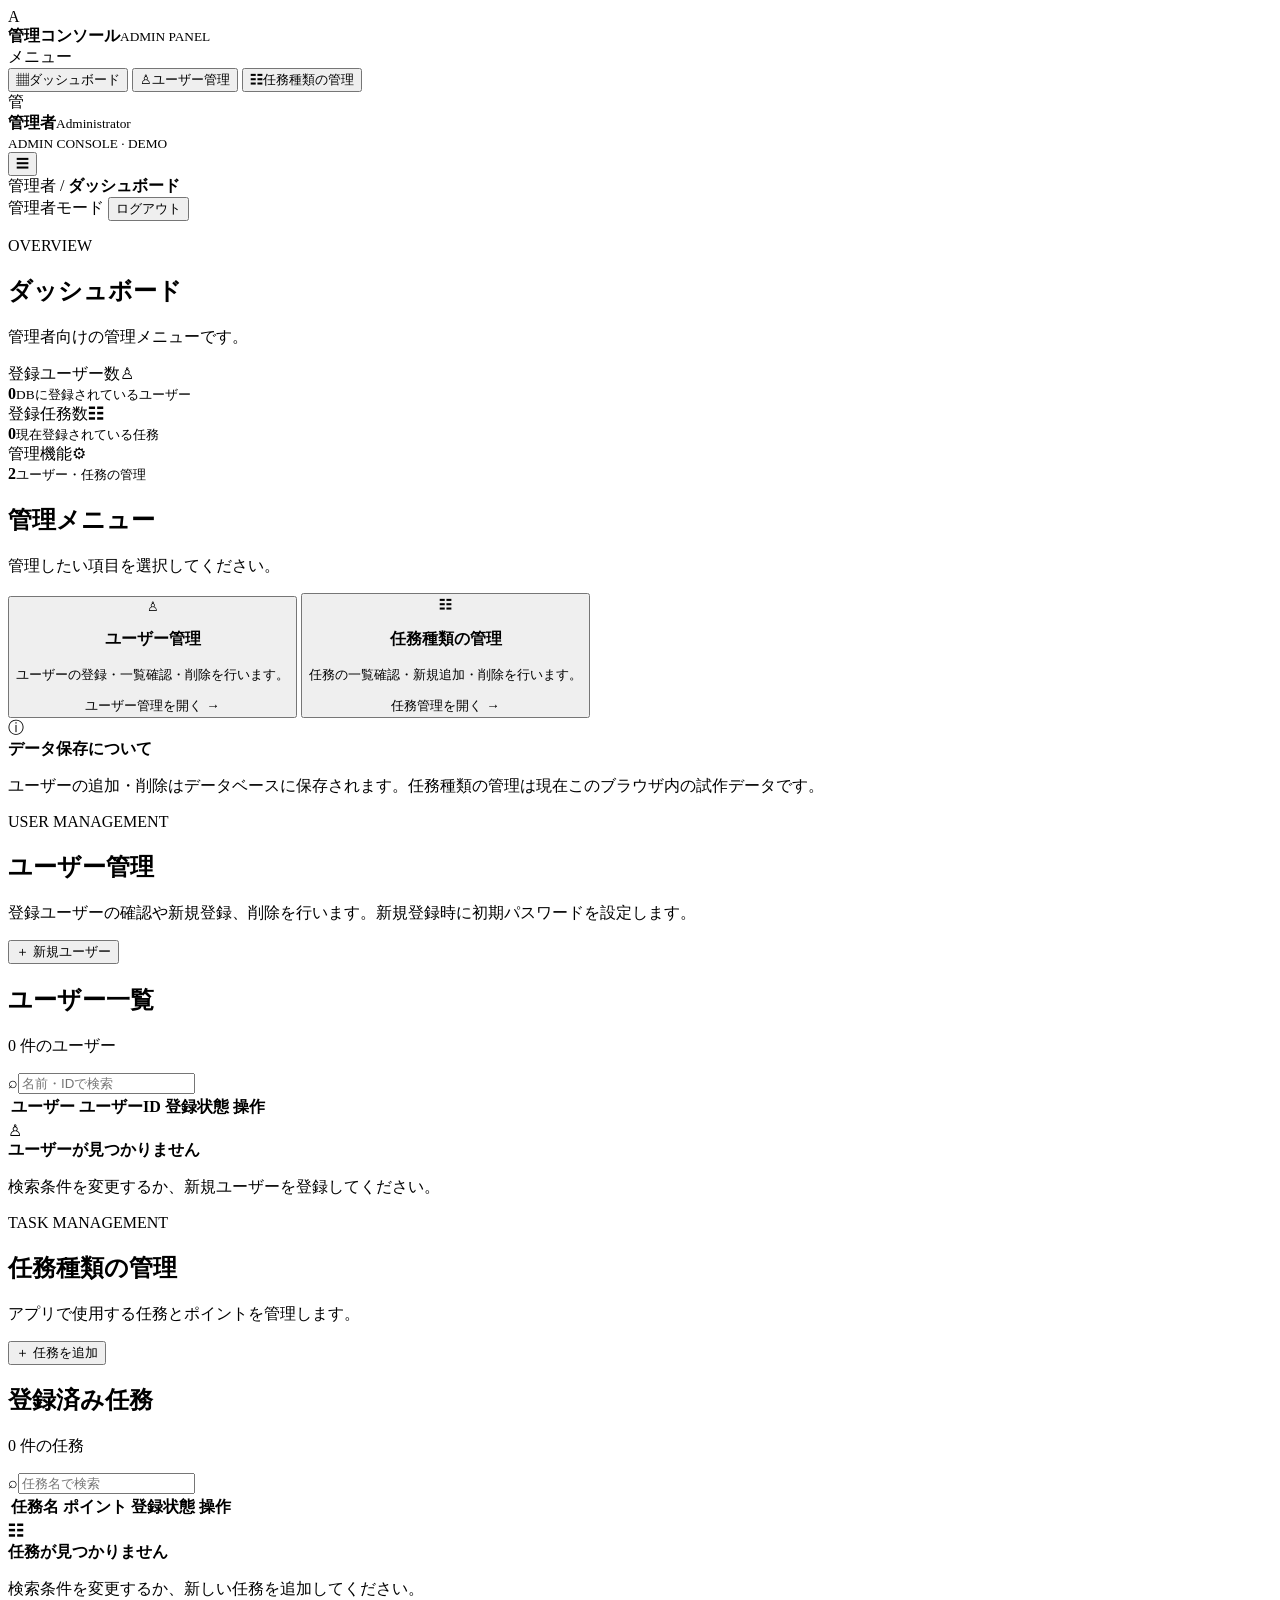
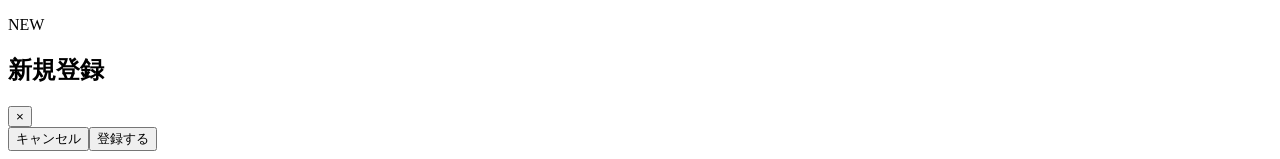
==== frontend/admin.html @ e7c4f738 "Add role-based admin user management" ====
<!DOCTYPE html>
<html lang="ja">
<head>
  <meta charset="UTF-8">
  <meta name="viewport" content="width=device-width, initial-scale=1.0">
  <title>管理者画面 | シフト・任務管理</title>
  <link rel="stylesheet" href="/style.css">
</head>
<body>
  <div class="app-shell">
    <aside class="sidebar" id="sidebar">
      <div class="brand">
        <div class="brand-mark">A</div>
        <div><strong>管理コンソール</strong><small>ADMIN PANEL</small></div>
      </div>
      <div class="nav-label">メニュー</div>
      <button class="nav-item active" data-page="dashboard"><span class="nav-icon">▦</span>ダッシュボード</button>
      <button class="nav-item" data-page="users"><span class="nav-icon">♙</span>ユーザー管理</button>
      <button class="nav-item" data-page="tasks"><span class="nav-icon">☷</span>任務種類の管理</button>
      <div class="sidebar-bottom">
        <div class="admin-card">
          <div class="avatar">管</div>
          <div><strong id="adminName">管理者</strong><small id="adminLoginId">Administrator</small></div>
          <span class="status-dot"></span>
        </div>
        <small class="version">ADMIN CONSOLE · DEMO</small>
      </div>
    </aside>

    <main class="main">
      <header class="topbar">
        <button class="mobile-menu" id="mobileMenu" aria-label="メニュー">☰</button>
        <div class="breadcrumb">管理者 <span>/</span> <strong id="breadcrumbCurrent">ダッシュボード</strong></div>
        <div class="topbar-right"><span class="admin-pill"><i></i> 管理者モード</span> <button class="secondary-btn" id="logoutButton" type="button">ログアウト</button></div>
      </header>

      <section class="page active" id="page-dashboard">
        <div class="page-heading">
          <div><p class="eyebrow">OVERVIEW</p><h1>ダッシュボード</h1><p class="subheading">管理者向けの管理メニューです。</p></div>
          <div class="date-chip" id="today"></div>
        </div>
        <div class="stats-grid">
          <article class="stat-card"><div class="stat-top"><span>登録ユーザー数</span><span class="stat-icon blue">♙</span></div><strong id="userCount">0</strong><small>DBに登録されているユーザー</small></article>
          <article class="stat-card"><div class="stat-top"><span>登録任務数</span><span class="stat-icon purple">☷</span></div><strong id="taskCount">0</strong><small>現在登録されている任務</small></article>
          <article class="stat-card"><div class="stat-top"><span>管理機能</span><span class="stat-icon green">⚙</span></div><strong>2</strong><small>ユーザー・任務の管理</small></article>
        </div>
        <div class="section-title"><div><h2>管理メニュー</h2><p>管理したい項目を選択してください。</p></div></div>
        <div class="menu-grid">
          <button class="menu-card" data-go="users"><div class="menu-card-icon blue">♙</div><div><h3>ユーザー管理</h3><p>ユーザーの登録・一覧確認・削除を行います。</p><span class="card-link">ユーザー管理を開く <b>→</b></span></div></button>
          <button class="menu-card" data-go="tasks"><div class="menu-card-icon purple">☷</div><div><h3>任務種類の管理</h3><p>任務の一覧確認・新規追加・削除を行います。</p><span class="card-link">任務管理を開く <b>→</b></span></div></button>
        </div>
        <div class="notice"><span>ⓘ</span><div><strong>データ保存について</strong><p>ユーザーの追加・削除はデータベースに保存されます。任務種類の管理は現在このブラウザ内の試作データです。</p></div></div>
      </section>

      <section class="page" id="page-users">
        <div class="page-heading">
          <div><p class="eyebrow">USER MANAGEMENT</p><h1>ユーザー管理</h1><p class="subheading">登録ユーザーの確認や新規登録、削除を行います。新規登録時に初期パスワードを設定します。</p></div>
          <button class="primary-btn" id="addUserBtn">＋ 新規ユーザー</button>
        </div>
        <div class="content-card">
          <div class="table-toolbar"><div><h2>ユーザー一覧</h2><p><span id="userTableCount">0</span> 件のユーザー</p></div><div class="search-wrap"><span>⌕</span><input id="userSearch" type="search" placeholder="名前・IDで検索"></div></div>
          <div class="table-scroll"><table><thead><tr><th>ユーザー</th><th>ユーザーID</th><th>登録状態</th><th class="align-right">操作</th></tr></thead><tbody id="userTableBody"></tbody></table></div>
          <div class="empty-state hidden" id="userEmpty"><div>♙</div><strong>ユーザーが見つかりません</strong><p>検索条件を変更するか、新規ユーザーを登録してください。</p></div>
        </div>
      </section>

      <section class="page" id="page-tasks">
        <div class="page-heading">
          <div><p class="eyebrow">TASK MANAGEMENT</p><h1>任務種類の管理</h1><p class="subheading">アプリで使用する任務とポイントを管理します。</p></div>
          <button class="primary-btn" id="addTaskBtn">＋ 任務を追加</button>
        </div>
        <div class="content-card">
          <div class="table-toolbar"><div><h2>登録済み任務</h2><p><span id="taskTableCount">0</span> 件の任務</p></div><div class="search-wrap"><span>⌕</span><input id="taskSearch" type="search" placeholder="任務名で検索"></div></div>
          <div class="table-scroll"><table><thead><tr><th>任務名</th><th>ポイント</th><th>登録状態</th><th class="align-right">操作</th></tr></thead><tbody id="taskTableBody"></tbody></table></div>
          <div class="empty-state hidden" id="taskEmpty"><div>☷</div><strong>任務が見つかりません</strong><p>検索条件を変更するか、新しい任務を追加してください。</p></div>
        </div>
      </section>
    </main>
  </div>

  <div class="modal-backdrop hidden" id="modalBackdrop">
    <section class="modal" role="dialog" aria-modal="true" aria-labelledby="modalTitle">
      <div class="modal-header"><div><p class="eyebrow" id="modalEyebrow">NEW</p><h2 id="modalTitle">新規登録</h2></div><button class="icon-btn" id="closeModal" aria-label="閉じる">×</button></div>
      <form id="modalForm">
        <div id="modalFields"></div>
        <div class="modal-actions"><button type="button" class="secondary-btn" id="cancelModal">キャンセル</button><button type="submit" class="primary-btn" id="saveModal">登録する</button></div>
      </form>
    </section>
  </div>
  <div class="toast hidden" id="toast" role="status"></div>
  <script src="/script.js" defer></script>
</body>
</html>
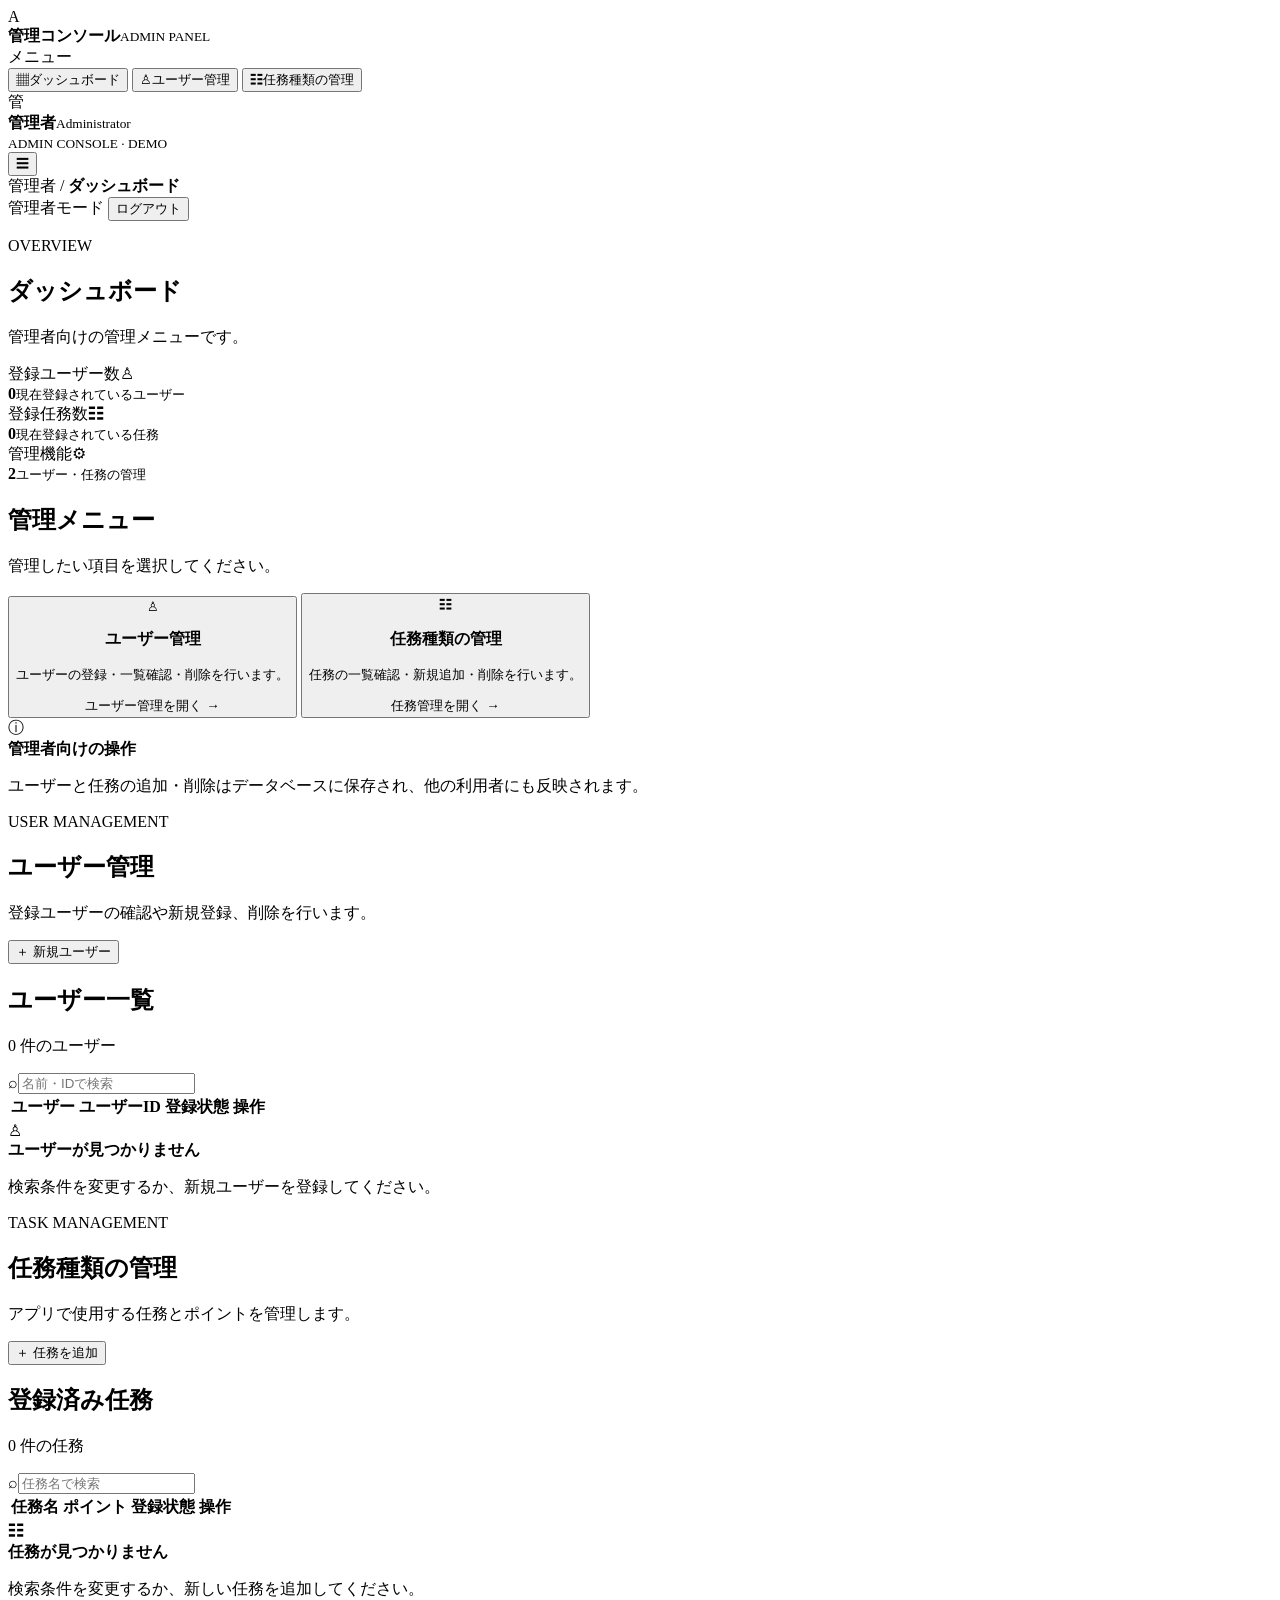
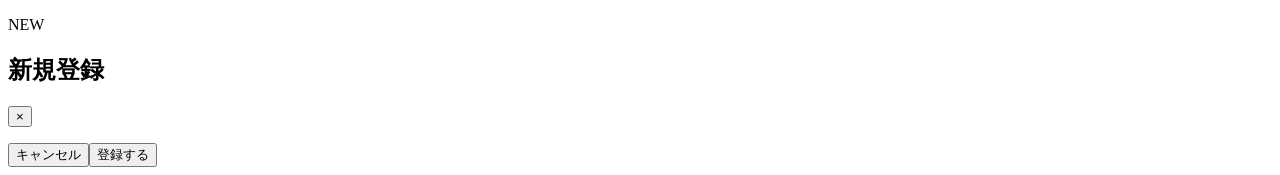
==== commit e5bc6473: "Add role-based admin management screens" ====
--- a/frontend/admin.html
+++ b/frontend/admin.html
@@ -20,7 +20,7 @@
       <div class="sidebar-bottom">
         <div class="admin-card">
           <div class="avatar">管</div>
-          <div><strong id="adminName">管理者</strong><small id="adminLoginId">Administrator</small></div>
+          <div><strong>管理者</strong><small>Administrator</small></div>
           <span class="status-dot"></span>
         </div>
         <small class="version">ADMIN CONSOLE · DEMO</small>
@@ -40,7 +40,7 @@
           <div class="date-chip" id="today"></div>
         </div>
         <div class="stats-grid">
-          <article class="stat-card"><div class="stat-top"><span>登録ユーザー数</span><span class="stat-icon blue">♙</span></div><strong id="userCount">0</strong><small>DBに登録されているユーザー</small></article>
+          <article class="stat-card"><div class="stat-top"><span>登録ユーザー数</span><span class="stat-icon blue">♙</span></div><strong id="userCount">0</strong><small>現在登録されているユーザー</small></article>
           <article class="stat-card"><div class="stat-top"><span>登録任務数</span><span class="stat-icon purple">☷</span></div><strong id="taskCount">0</strong><small>現在登録されている任務</small></article>
           <article class="stat-card"><div class="stat-top"><span>管理機能</span><span class="stat-icon green">⚙</span></div><strong>2</strong><small>ユーザー・任務の管理</small></article>
         </div>
@@ -49,12 +49,12 @@
           <button class="menu-card" data-go="users"><div class="menu-card-icon blue">♙</div><div><h3>ユーザー管理</h3><p>ユーザーの登録・一覧確認・削除を行います。</p><span class="card-link">ユーザー管理を開く <b>→</b></span></div></button>
           <button class="menu-card" data-go="tasks"><div class="menu-card-icon purple">☷</div><div><h3>任務種類の管理</h3><p>任務の一覧確認・新規追加・削除を行います。</p><span class="card-link">任務管理を開く <b>→</b></span></div></button>
         </div>
-        <div class="notice"><span>ⓘ</span><div><strong>データ保存について</strong><p>ユーザーの追加・削除はデータベースに保存されます。任務種類の管理は現在このブラウザ内の試作データです。</p></div></div>
+        <div class="notice"><span>ⓘ</span><div><strong>管理者向けの操作</strong><p>ユーザーと任務の追加・削除はデータベースに保存され、他の利用者にも反映されます。</p></div></div>
       </section>
 
       <section class="page" id="page-users">
         <div class="page-heading">
-          <div><p class="eyebrow">USER MANAGEMENT</p><h1>ユーザー管理</h1><p class="subheading">登録ユーザーの確認や新規登録、削除を行います。新規登録時に初期パスワードを設定します。</p></div>
+          <div><p class="eyebrow">USER MANAGEMENT</p><h1>ユーザー管理</h1><p class="subheading">登録ユーザーの確認や新規登録、削除を行います。</p></div>
           <button class="primary-btn" id="addUserBtn">＋ 新規ユーザー</button>
         </div>
         <div class="content-card">
@@ -83,11 +83,12 @@
       <div class="modal-header"><div><p class="eyebrow" id="modalEyebrow">NEW</p><h2 id="modalTitle">新規登録</h2></div><button class="icon-btn" id="closeModal" aria-label="閉じる">×</button></div>
       <form id="modalForm">
         <div id="modalFields"></div>
+        <p class="form-error" id="formError" role="alert"></p>
         <div class="modal-actions"><button type="button" class="secondary-btn" id="cancelModal">キャンセル</button><button type="submit" class="primary-btn" id="saveModal">登録する</button></div>
       </form>
     </section>
   </div>
   <div class="toast hidden" id="toast" role="status"></div>
-  <script src="/script.js" defer></script>
+  <script src="/admin.js"></script>
 </body>
 </html>
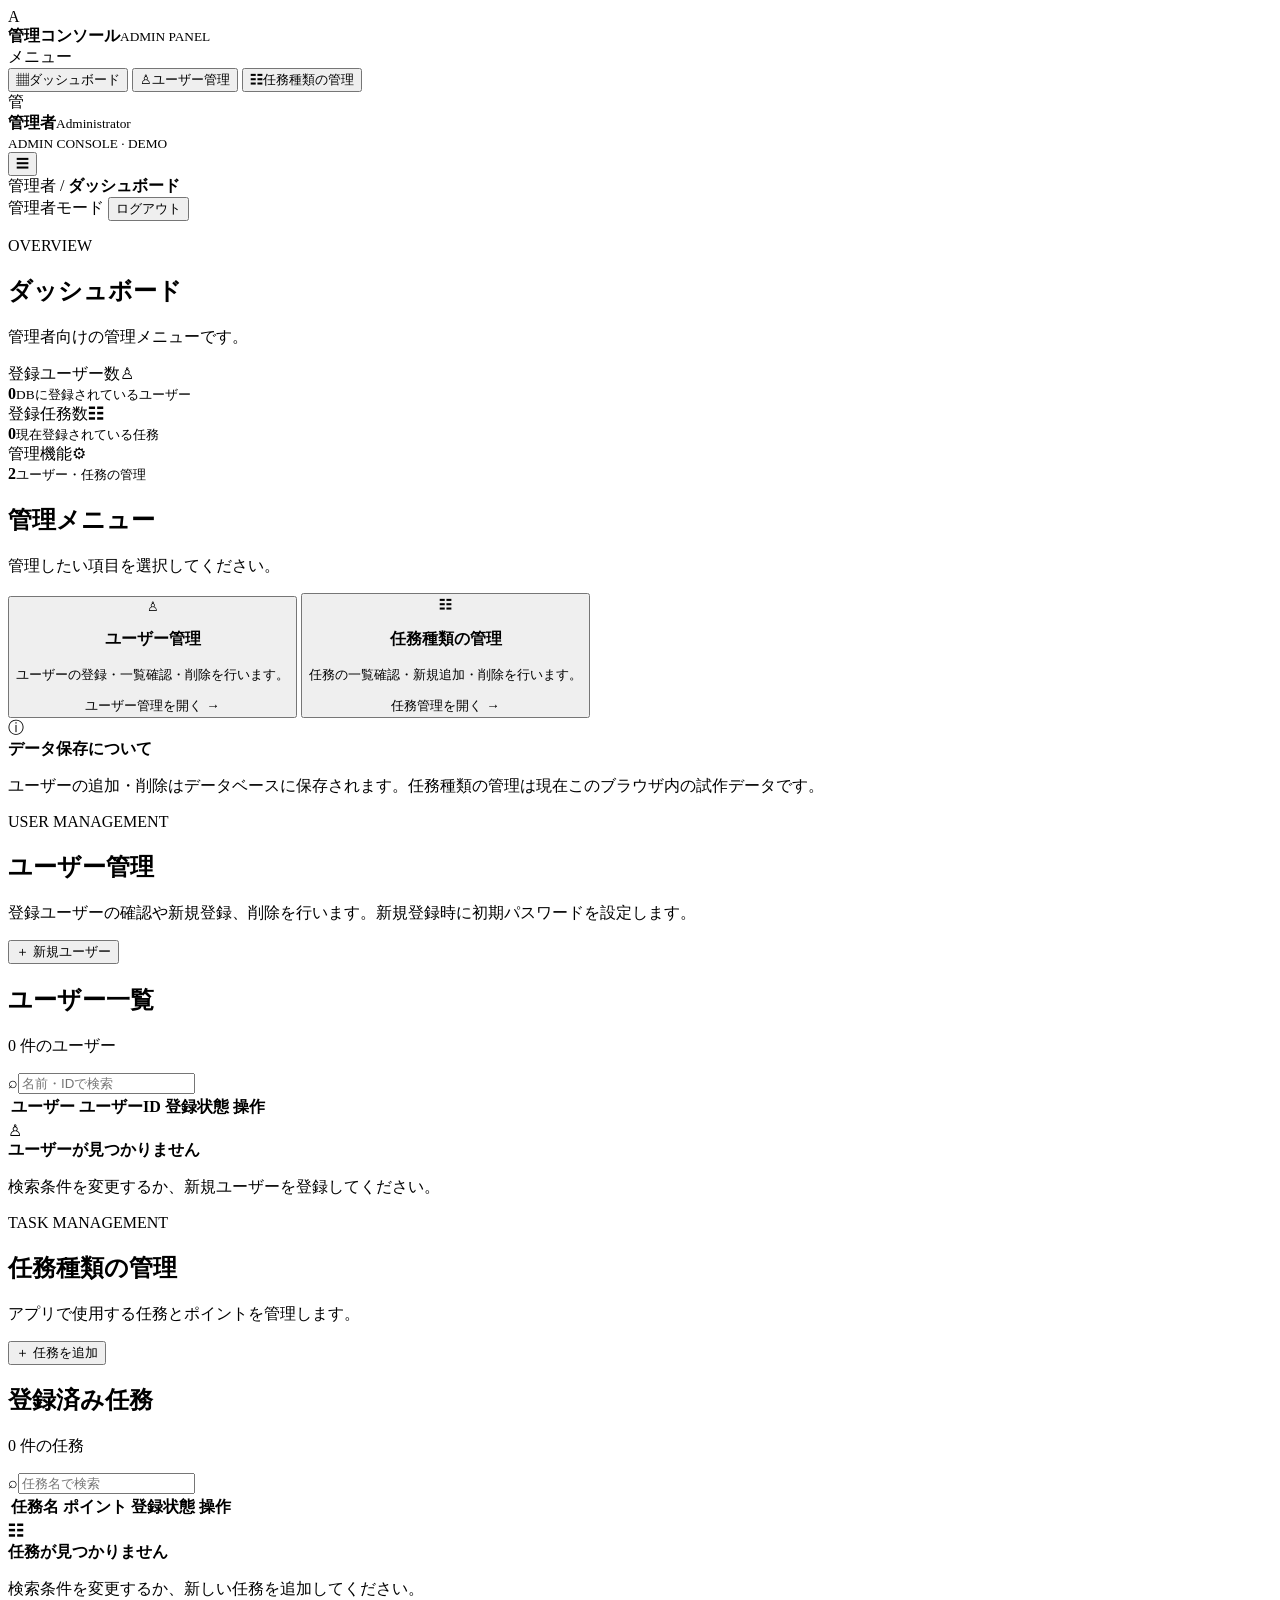
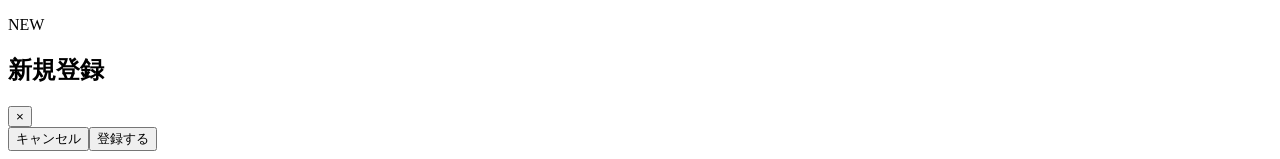
==== commit a387fc38: "Merge e7c4f73886d45cab35283e16dee71cd94962543e into 3aba3e90a8a43681ca7be328d74f28a2cfdabd09" ====
--- a/frontend/admin.html
+++ b/frontend/admin.html
@@ -20,7 +20,7 @@
       <div class="sidebar-bottom">
         <div class="admin-card">
           <div class="avatar">管</div>
-          <div><strong>管理者</strong><small>Administrator</small></div>
+          <div><strong id="adminName">管理者</strong><small id="adminLoginId">Administrator</small></div>
           <span class="status-dot"></span>
         </div>
         <small class="version">ADMIN CONSOLE · DEMO</small>
@@ -40,7 +40,7 @@
           <div class="date-chip" id="today"></div>
         </div>
         <div class="stats-grid">
-          <article class="stat-card"><div class="stat-top"><span>登録ユーザー数</span><span class="stat-icon blue">♙</span></div><strong id="userCount">0</strong><small>現在登録されているユーザー</small></article>
+          <article class="stat-card"><div class="stat-top"><span>登録ユーザー数</span><span class="stat-icon blue">♙</span></div><strong id="userCount">0</strong><small>DBに登録されているユーザー</small></article>
           <article class="stat-card"><div class="stat-top"><span>登録任務数</span><span class="stat-icon purple">☷</span></div><strong id="taskCount">0</strong><small>現在登録されている任務</small></article>
           <article class="stat-card"><div class="stat-top"><span>管理機能</span><span class="stat-icon green">⚙</span></div><strong>2</strong><small>ユーザー・任務の管理</small></article>
         </div>
@@ -49,12 +49,12 @@
           <button class="menu-card" data-go="users"><div class="menu-card-icon blue">♙</div><div><h3>ユーザー管理</h3><p>ユーザーの登録・一覧確認・削除を行います。</p><span class="card-link">ユーザー管理を開く <b>→</b></span></div></button>
           <button class="menu-card" data-go="tasks"><div class="menu-card-icon purple">☷</div><div><h3>任務種類の管理</h3><p>任務の一覧確認・新規追加・削除を行います。</p><span class="card-link">任務管理を開く <b>→</b></span></div></button>
         </div>
-        <div class="notice"><span>ⓘ</span><div><strong>管理者向けの操作</strong><p>ユーザーと任務の追加・削除はデータベースに保存され、他の利用者にも反映されます。</p></div></div>
+        <div class="notice"><span>ⓘ</span><div><strong>データ保存について</strong><p>ユーザーの追加・削除はデータベースに保存されます。任務種類の管理は現在このブラウザ内の試作データです。</p></div></div>
       </section>
 
       <section class="page" id="page-users">
         <div class="page-heading">
-          <div><p class="eyebrow">USER MANAGEMENT</p><h1>ユーザー管理</h1><p class="subheading">登録ユーザーの確認や新規登録、削除を行います。</p></div>
+          <div><p class="eyebrow">USER MANAGEMENT</p><h1>ユーザー管理</h1><p class="subheading">登録ユーザーの確認や新規登録、削除を行います。新規登録時に初期パスワードを設定します。</p></div>
           <button class="primary-btn" id="addUserBtn">＋ 新規ユーザー</button>
         </div>
         <div class="content-card">
@@ -83,12 +83,11 @@
       <div class="modal-header"><div><p class="eyebrow" id="modalEyebrow">NEW</p><h2 id="modalTitle">新規登録</h2></div><button class="icon-btn" id="closeModal" aria-label="閉じる">×</button></div>
       <form id="modalForm">
         <div id="modalFields"></div>
-        <p class="form-error" id="formError" role="alert"></p>
         <div class="modal-actions"><button type="button" class="secondary-btn" id="cancelModal">キャンセル</button><button type="submit" class="primary-btn" id="saveModal">登録する</button></div>
       </form>
     </section>
   </div>
   <div class="toast hidden" id="toast" role="status"></div>
-  <script src="/admin.js"></script>
+  <script src="/script.js" defer></script>
 </body>
 </html>
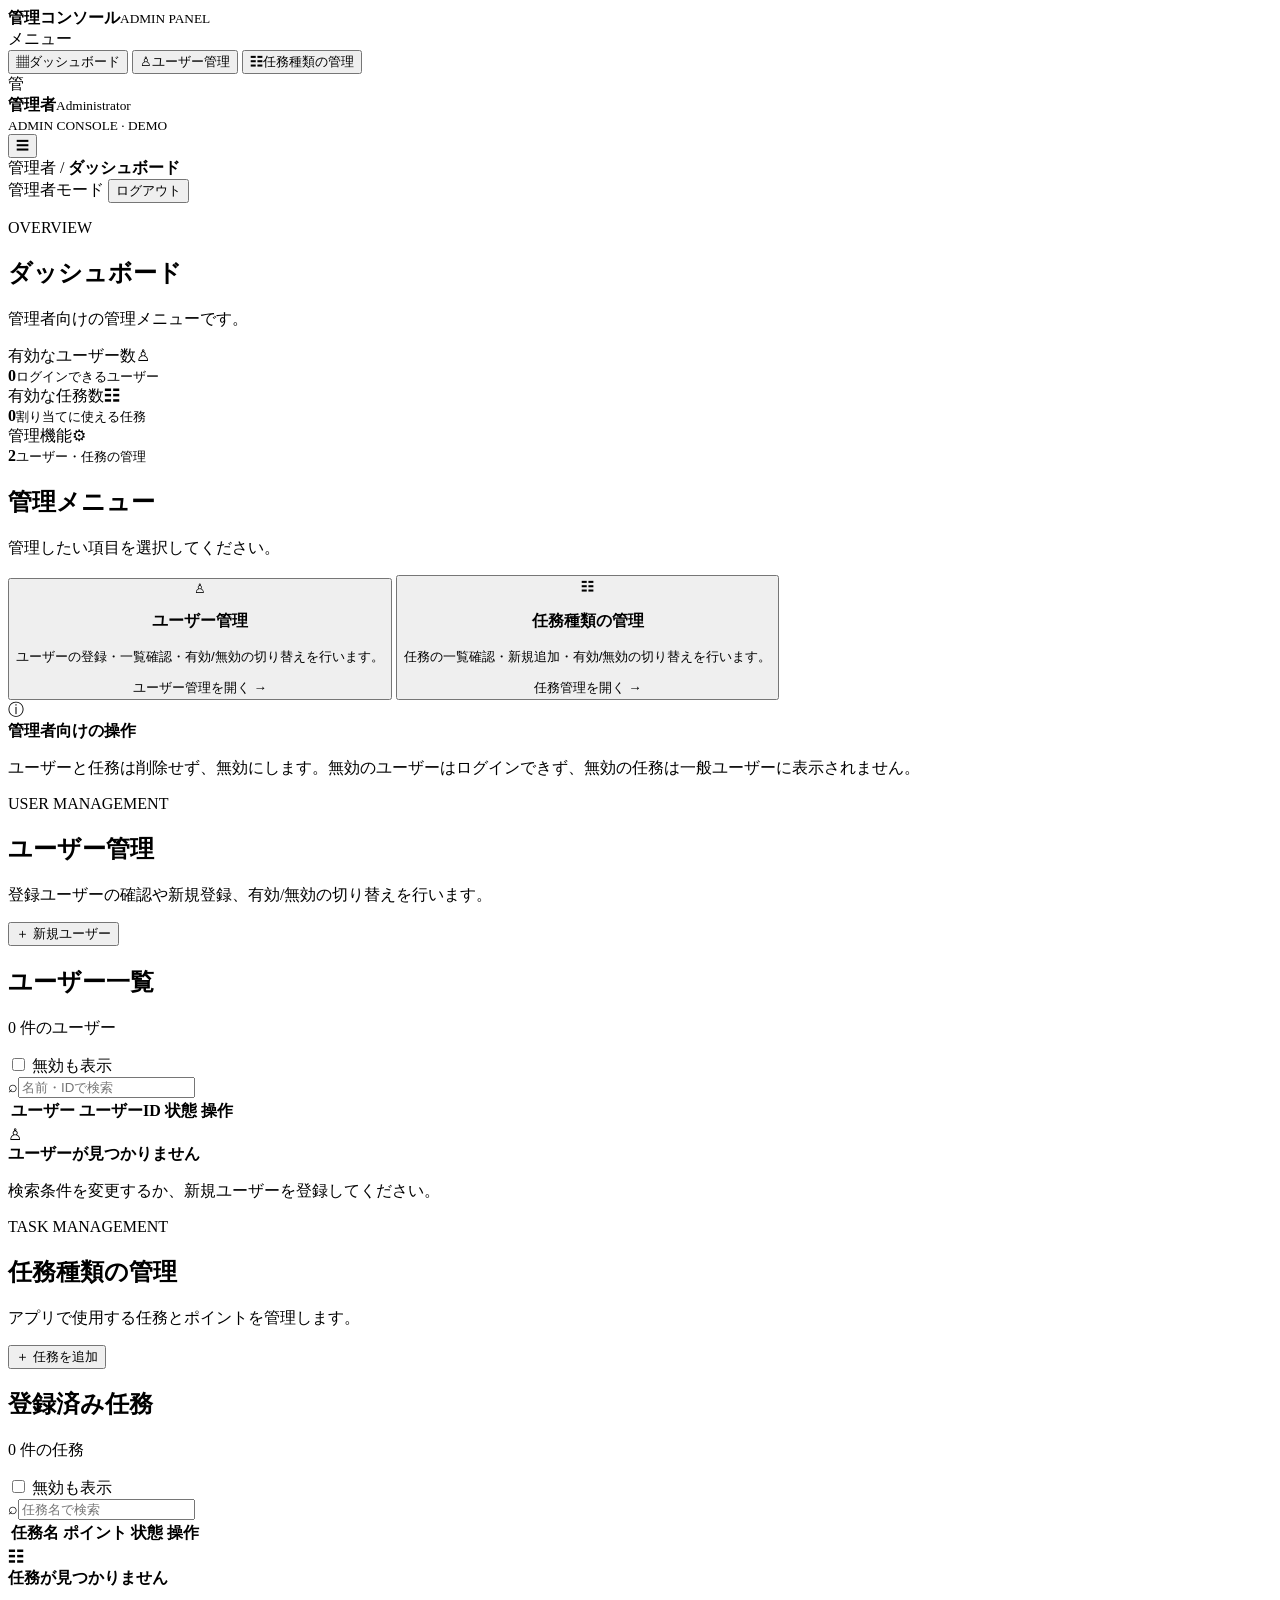
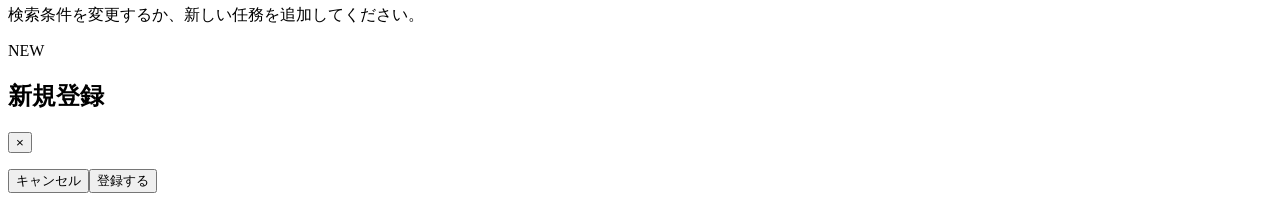
==== commit 240aa4f5: "user and task de/activate" ====
--- a/frontend/admin.html
+++ b/frontend/admin.html
@@ -10,7 +10,6 @@
   <div class="app-shell">
     <aside class="sidebar" id="sidebar">
       <div class="brand">
-        <div class="brand-mark">A</div>
         <div><strong>管理コンソール</strong><small>ADMIN PANEL</small></div>
       </div>
       <div class="nav-label">メニュー</div>
@@ -20,7 +19,7 @@
       <div class="sidebar-bottom">
         <div class="admin-card">
           <div class="avatar">管</div>
-          <div><strong id="adminName">管理者</strong><small id="adminLoginId">Administrator</small></div>
+          <div><strong>管理者</strong><small>Administrator</small></div>
           <span class="status-dot"></span>
         </div>
         <small class="version">ADMIN CONSOLE · DEMO</small>
@@ -40,26 +39,26 @@
           <div class="date-chip" id="today"></div>
         </div>
         <div class="stats-grid">
-          <article class="stat-card"><div class="stat-top"><span>登録ユーザー数</span><span class="stat-icon blue">♙</span></div><strong id="userCount">0</strong><small>DBに登録されているユーザー</small></article>
-          <article class="stat-card"><div class="stat-top"><span>登録任務数</span><span class="stat-icon purple">☷</span></div><strong id="taskCount">0</strong><small>現在登録されている任務</small></article>
+          <article class="stat-card"><div class="stat-top"><span>有効なユーザー数</span><span class="stat-icon blue">♙</span></div><strong id="userCount">0</strong><small>ログインできるユーザー</small></article>
+          <article class="stat-card"><div class="stat-top"><span>有効な任務数</span><span class="stat-icon purple">☷</span></div><strong id="taskCount">0</strong><small>割り当てに使える任務</small></article>
           <article class="stat-card"><div class="stat-top"><span>管理機能</span><span class="stat-icon green">⚙</span></div><strong>2</strong><small>ユーザー・任務の管理</small></article>
         </div>
         <div class="section-title"><div><h2>管理メニュー</h2><p>管理したい項目を選択してください。</p></div></div>
         <div class="menu-grid">
-          <button class="menu-card" data-go="users"><div class="menu-card-icon blue">♙</div><div><h3>ユーザー管理</h3><p>ユーザーの登録・一覧確認・削除を行います。</p><span class="card-link">ユーザー管理を開く <b>→</b></span></div></button>
-          <button class="menu-card" data-go="tasks"><div class="menu-card-icon purple">☷</div><div><h3>任務種類の管理</h3><p>任務の一覧確認・新規追加・削除を行います。</p><span class="card-link">任務管理を開く <b>→</b></span></div></button>
+          <button class="menu-card" data-go="users"><div class="menu-card-icon blue">♙</div><div><h3>ユーザー管理</h3><p>ユーザーの登録・一覧確認・有効/無効の切り替えを行います。</p><span class="card-link">ユーザー管理を開く <b>→</b></span></div></button>
+          <button class="menu-card" data-go="tasks"><div class="menu-card-icon purple">☷</div><div><h3>任務種類の管理</h3><p>任務の一覧確認・新規追加・有効/無効の切り替えを行います。</p><span class="card-link">任務管理を開く <b>→</b></span></div></button>
         </div>
-        <div class="notice"><span>ⓘ</span><div><strong>データ保存について</strong><p>ユーザーの追加・削除はデータベースに保存されます。任務種類の管理は現在このブラウザ内の試作データです。</p></div></div>
+        <div class="notice"><span>ⓘ</span><div><strong>管理者向けの操作</strong><p>ユーザーと任務は削除せず、無効にします。無効のユーザーはログインできず、無効の任務は一般ユーザーに表示されません。</p></div></div>
       </section>
 
       <section class="page" id="page-users">
         <div class="page-heading">
-          <div><p class="eyebrow">USER MANAGEMENT</p><h1>ユーザー管理</h1><p class="subheading">登録ユーザーの確認や新規登録、削除を行います。新規登録時に初期パスワードを設定します。</p></div>
+          <div><p class="eyebrow">USER MANAGEMENT</p><h1>ユーザー管理</h1><p class="subheading">登録ユーザーの確認や新規登録、有効/無効の切り替えを行います。</p></div>
           <button class="primary-btn" id="addUserBtn">＋ 新規ユーザー</button>
         </div>
         <div class="content-card">
-          <div class="table-toolbar"><div><h2>ユーザー一覧</h2><p><span id="userTableCount">0</span> 件のユーザー</p></div><div class="search-wrap"><span>⌕</span><input id="userSearch" type="search" placeholder="名前・IDで検索"></div></div>
-          <div class="table-scroll"><table><thead><tr><th>ユーザー</th><th>ユーザーID</th><th>登録状態</th><th class="align-right">操作</th></tr></thead><tbody id="userTableBody"></tbody></table></div>
+          <div class="table-toolbar"><div><h2>ユーザー一覧</h2><p><span id="userTableCount">0</span> 件のユーザー</p></div><div class="toolbar-right"><label class="toggle"><input type="checkbox" id="userShowInactive"> 無効も表示</label><div class="search-wrap"><span>⌕</span><input id="userSearch" type="search" placeholder="名前・IDで検索"></div></div></div>
+          <div class="table-scroll"><table><thead><tr><th>ユーザー</th><th>ユーザーID</th><th>状態</th><th class="align-right">操作</th></tr></thead><tbody id="userTableBody"></tbody></table></div>
           <div class="empty-state hidden" id="userEmpty"><div>♙</div><strong>ユーザーが見つかりません</strong><p>検索条件を変更するか、新規ユーザーを登録してください。</p></div>
         </div>
       </section>
@@ -70,8 +69,8 @@
           <button class="primary-btn" id="addTaskBtn">＋ 任務を追加</button>
         </div>
         <div class="content-card">
-          <div class="table-toolbar"><div><h2>登録済み任務</h2><p><span id="taskTableCount">0</span> 件の任務</p></div><div class="search-wrap"><span>⌕</span><input id="taskSearch" type="search" placeholder="任務名で検索"></div></div>
-          <div class="table-scroll"><table><thead><tr><th>任務名</th><th>ポイント</th><th>登録状態</th><th class="align-right">操作</th></tr></thead><tbody id="taskTableBody"></tbody></table></div>
+          <div class="table-toolbar"><div><h2>登録済み任務</h2><p><span id="taskTableCount">0</span> 件の任務</p></div><div class="toolbar-right"><label class="toggle"><input type="checkbox" id="taskShowInactive"> 無効も表示</label><div class="search-wrap"><span>⌕</span><input id="taskSearch" type="search" placeholder="任務名で検索"></div></div></div>
+          <div class="table-scroll"><table><thead><tr><th>任務名</th><th>ポイント</th><th>状態</th><th class="align-right">操作</th></tr></thead><tbody id="taskTableBody"></tbody></table></div>
           <div class="empty-state hidden" id="taskEmpty"><div>☷</div><strong>任務が見つかりません</strong><p>検索条件を変更するか、新しい任務を追加してください。</p></div>
         </div>
       </section>
@@ -83,11 +82,12 @@
       <div class="modal-header"><div><p class="eyebrow" id="modalEyebrow">NEW</p><h2 id="modalTitle">新規登録</h2></div><button class="icon-btn" id="closeModal" aria-label="閉じる">×</button></div>
       <form id="modalForm">
         <div id="modalFields"></div>
+        <p class="form-error" id="formError" role="alert"></p>
         <div class="modal-actions"><button type="button" class="secondary-btn" id="cancelModal">キャンセル</button><button type="submit" class="primary-btn" id="saveModal">登録する</button></div>
       </form>
     </section>
   </div>
   <div class="toast hidden" id="toast" role="status"></div>
-  <script src="/script.js" defer></script>
+  <script src="/admin.js"></script>
 </body>
 </html>
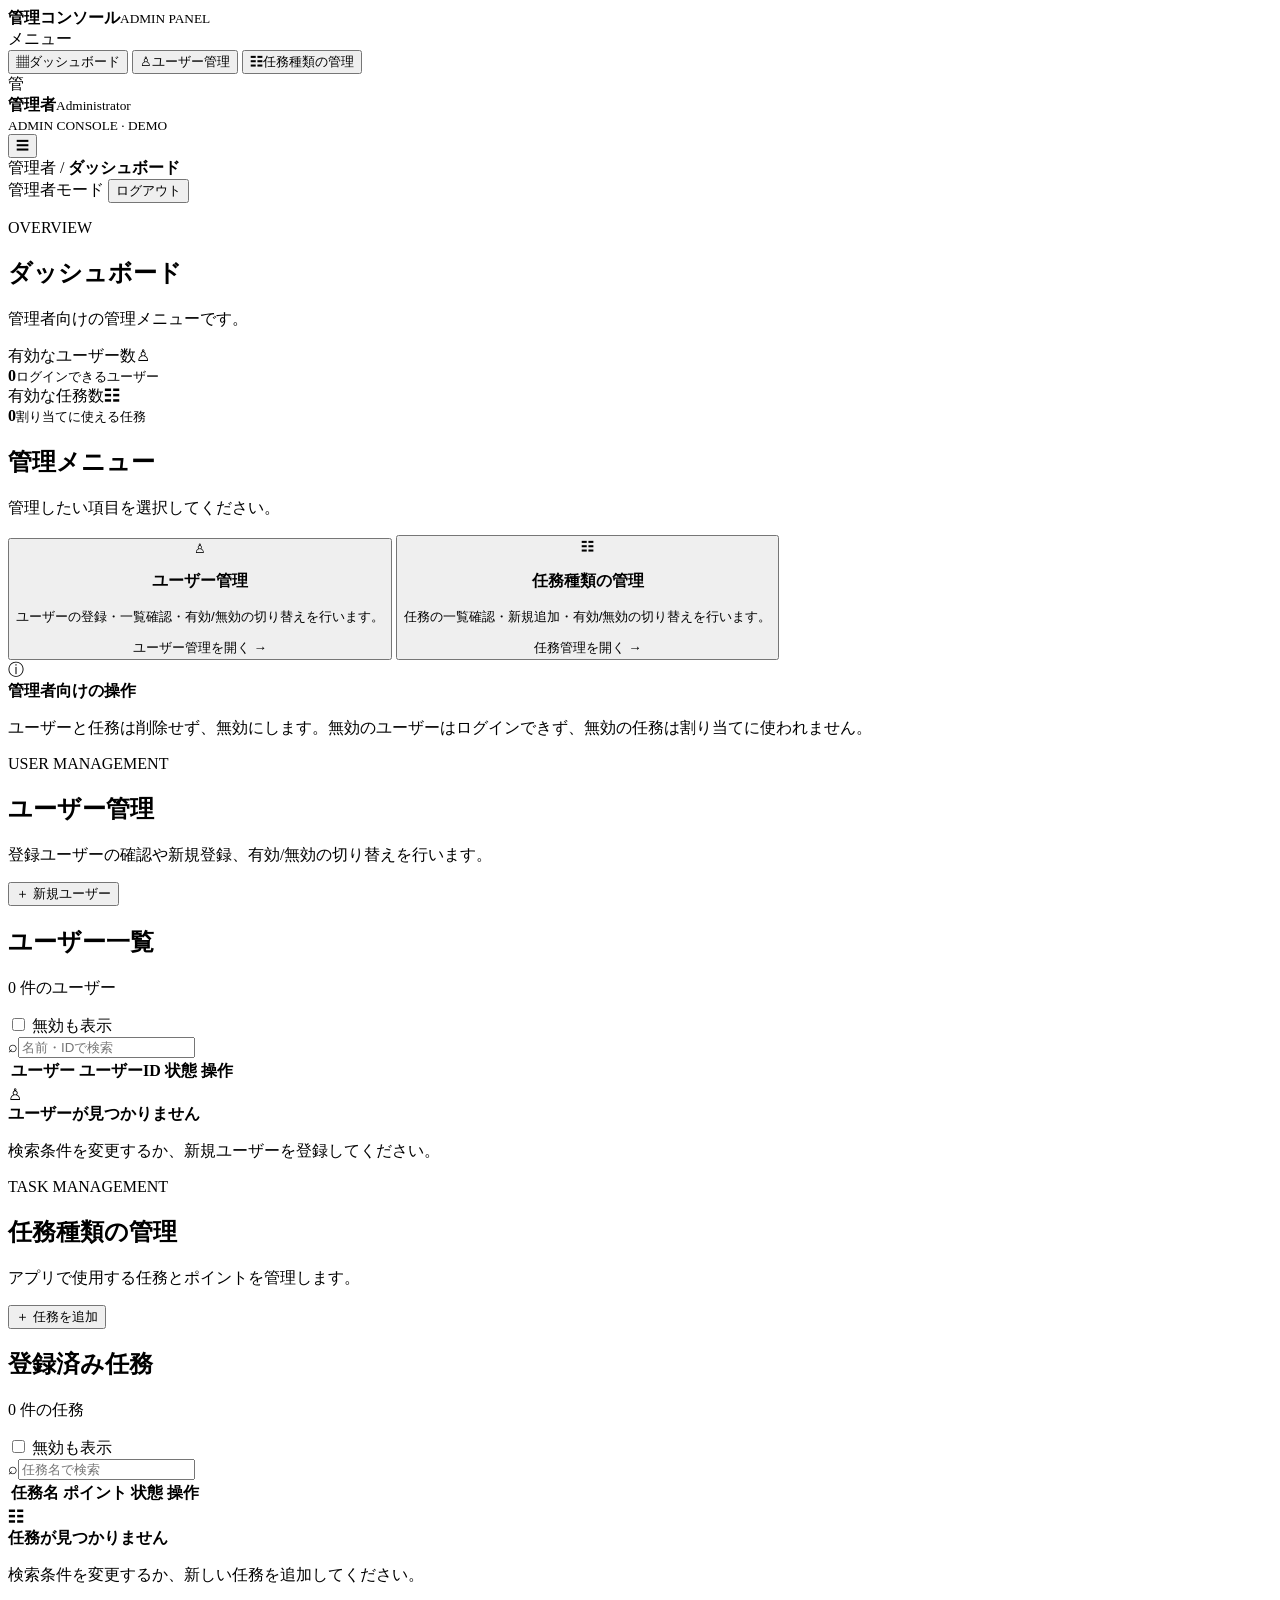
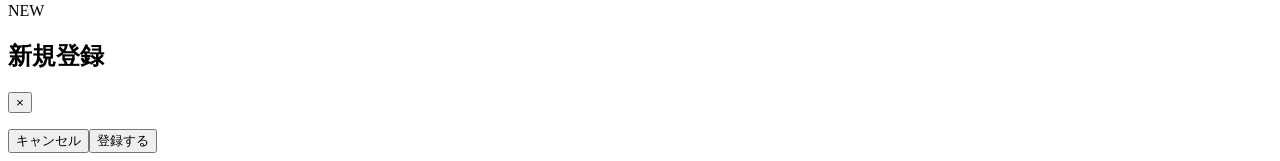
==== commit 6c366a38: "added tests" ====
--- a/frontend/admin.html
+++ b/frontend/admin.html
@@ -38,17 +38,16 @@
           <div><p class="eyebrow">OVERVIEW</p><h1>ダッシュボード</h1><p class="subheading">管理者向けの管理メニューです。</p></div>
           <div class="date-chip" id="today"></div>
         </div>
-        <div class="stats-grid">
+        <div class="stats-grid two-columns">
           <article class="stat-card"><div class="stat-top"><span>有効なユーザー数</span><span class="stat-icon blue">♙</span></div><strong id="userCount">0</strong><small>ログインできるユーザー</small></article>
           <article class="stat-card"><div class="stat-top"><span>有効な任務数</span><span class="stat-icon purple">☷</span></div><strong id="taskCount">0</strong><small>割り当てに使える任務</small></article>
-          <article class="stat-card"><div class="stat-top"><span>管理機能</span><span class="stat-icon green">⚙</span></div><strong>2</strong><small>ユーザー・任務の管理</small></article>
         </div>
         <div class="section-title"><div><h2>管理メニュー</h2><p>管理したい項目を選択してください。</p></div></div>
         <div class="menu-grid">
           <button class="menu-card" data-go="users"><div class="menu-card-icon blue">♙</div><div><h3>ユーザー管理</h3><p>ユーザーの登録・一覧確認・有効/無効の切り替えを行います。</p><span class="card-link">ユーザー管理を開く <b>→</b></span></div></button>
           <button class="menu-card" data-go="tasks"><div class="menu-card-icon purple">☷</div><div><h3>任務種類の管理</h3><p>任務の一覧確認・新規追加・有効/無効の切り替えを行います。</p><span class="card-link">任務管理を開く <b>→</b></span></div></button>
         </div>
-        <div class="notice"><span>ⓘ</span><div><strong>管理者向けの操作</strong><p>ユーザーと任務は削除せず、無効にします。無効のユーザーはログインできず、無効の任務は一般ユーザーに表示されません。</p></div></div>
+        <div class="notice"><span>ⓘ</span><div><strong>管理者向けの操作</strong><p>ユーザーと任務は削除せず、無効にします。無効のユーザーはログインできず、無効の任務は割り当てに使われません。</p></div></div>
       </section>
 
       <section class="page" id="page-users">
